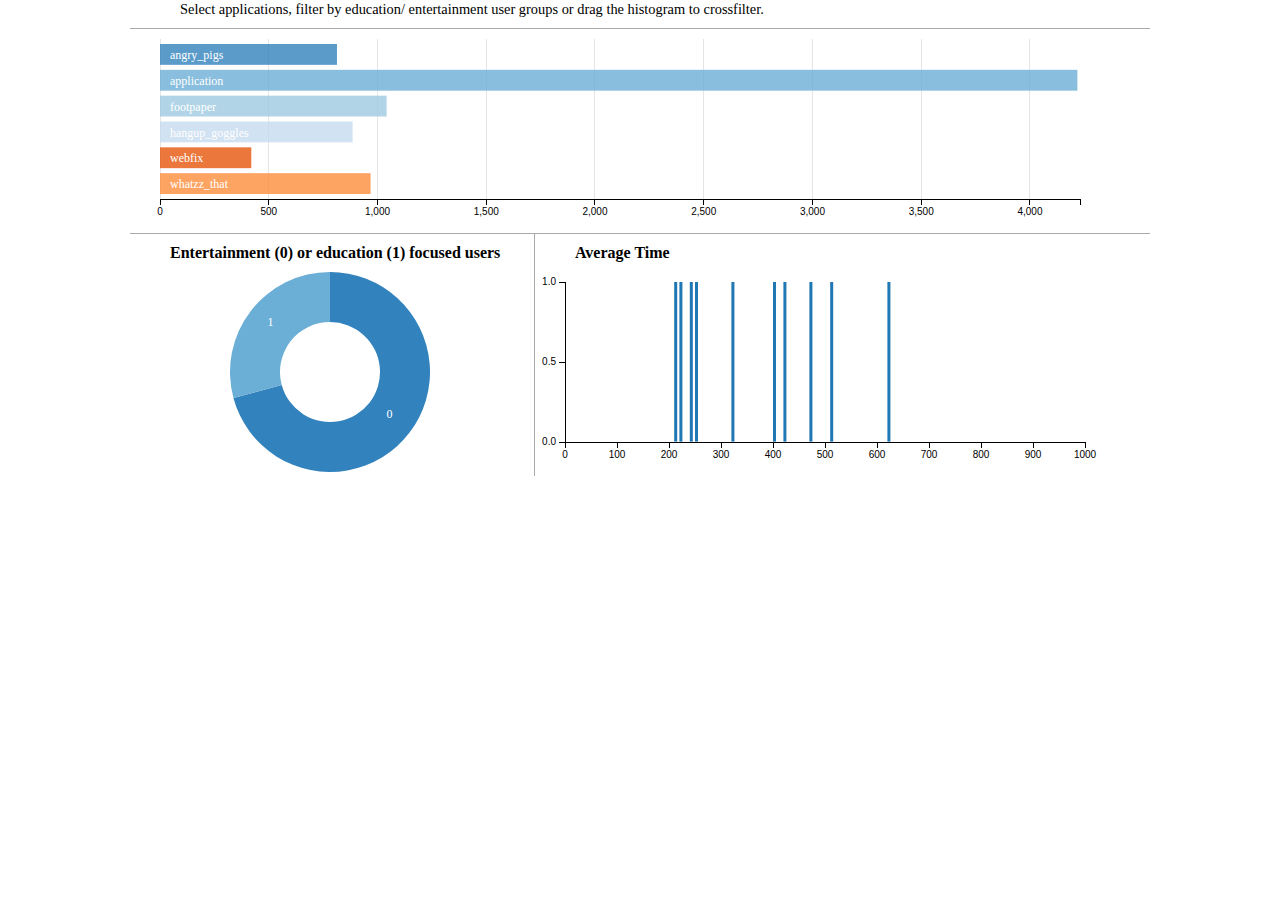
==== AppAnalytics.html @ ca4db63d "initial commit" ====
<!DOCTYPE html>
<html lang="en">
<head>
    <title>dc.js - Number Display Example</title>
    <meta charset="UTF-8">
    <link rel="stylesheet" type="text/css" href="dc.css"/>
    <link rel="stylesheet" href="filter2.css" />
</head>
<body>


<span>
		<span id="instructions">
			Select applications, filter by education/ entertainment user groups or drag the histogram to crossfilter.
		</span>
	</span>
<div id="charts">
    <div id="chart-row-spenders" class="display"></div>
    
    <div id="chart-ring-year" class="chart display">
        <div class="title">Entertainment (0) or education (1) focused users</div>
    </div>

    <div id="chart-hist-spend" class="chart display">
        <div class="title">Average Time</div>
    </div>
</div>



<script src="lib/d3.js"></script>

<script src="lib/crossfilter.js"></script>



<script type="text/javascript" src="dc.js"></script>
<script type="text/javascript">

var yearRingChart   = dc.pieChart("#chart-ring-year"),
    spendHistChart  = dc.barChart("#chart-hist-spend"),
    spenderRowChart = dc.rowChart("#chart-row-spenders");


d3.csv("Data-AppAnalytics.csv", function(error, spendData) {
// normalize/parse data
    
    console.debug(spendData);
spendData.forEach(function(d) {
    console.debug(d);
    console.debug(d.Spent);
    d.Spent = d.Spent;//.match(/\d+/);

    d.totalTime = Math.round(d.totalTime);//.match(/\d+/);
    
});

// set crossfilter
var ndx = crossfilter(spendData),
    yearDim  = ndx.dimension(function(d) {return +d.Year;}),
    spendDim = ndx.dimension(function(d) {console.debug("returning Spent:", d.Spent); return Math.floor(d.Spent/10);}),
    timeDim = ndx.dimension(function(d) {console.debug("returning Time:", d.totalTime); return Math.floor(d.totalTime/10);}),
    nameDim  = ndx.dimension(function(d) {return d.Name;}),
    spendPerYear = yearDim.group().reduceSum(function(d) {return +d.Spent;}),
    spendPerName = nameDim.group().reduceSum(function(d) {return +d.Spent;}),
    spendHist    = spendDim.group().reduceCount();
    timeHist    = timeDim.group().reduceCount();

yearRingChart
    .width(400).height(200)
    .dimension(yearDim)
    .group(spendPerYear)
    .innerRadius(50);

spendHistChart
    .width(600).height(200)
    .dimension(timeDim)
    .group(timeHist)
    .x(d3.scale.linear().domain([0,100]))
    .elasticY(true);

spendHistChart.xAxis().tickFormat(function(d) {return d*10}); // convert back to base unit
spendHistChart.yAxis().ticks(2);

spenderRowChart
    .width(1000).height(200)
    .dimension(nameDim)
    .group(spendPerName)
    .elasticX(true);

dc.renderAll();

});

</script>

</body>
</html>
---- dc.css ----
div.dc-chart {
    /* float: left; */
}

.dc-chart rect.bar {
    stroke: none;
    cursor: pointer;
}

.dc-chart rect.bar:hover {
    fill-opacity: .5;
}

.dc-chart rect.stack1 {
    stroke: none;
    fill: red;
}

.dc-chart rect.stack2 {
    stroke: none;
    fill: green;
}

.dc-chart rect.deselected {
    stroke: none;
    fill: #ccc;
}

.dc-chart .empty-chart .pie-slice path {
    fill: #FFEEEE;
    cursor: default;
}

.dc-chart .empty-chart .pie-slice {
    cursor: default;
}

.dc-chart .pie-slice {
    fill: white;
    font-size: 12px;
    cursor: pointer;
}

.dc-chart .pie-slice.external{
    fill: black;
}

.dc-chart .pie-slice :hover {
    fill-opacity: .8;
}

.dc-chart .pie-slice.highlight {
    fill-opacity: .8;
}

.dc-chart .selected path {
    stroke-width: 3;
    stroke: #ccc;
    fill-opacity: 1;
}

.dc-chart .deselected path {
    stroke: none;
    fill-opacity: .5;
    fill: #ccc;
}

.dc-chart .axis path, .axis line {
    fill: none;
    stroke: #000;
    shape-rendering: crispEdges;
}

.dc-chart .axis text {
    font: 10px sans-serif;
}

.dc-chart .grid-line {
    fill: none;
    stroke: #ccc;
    opacity: .5;
    shape-rendering: crispEdges;
}

.dc-chart .grid-line line {
    fill: none;
    stroke: #ccc;
    opacity: .5;
    shape-rendering: crispEdges;
}

.dc-chart .brush rect.background {
    z-index: -999;
}

.dc-chart .brush rect.extent {
    fill: steelblue;
    fill-opacity: .125;
}

.dc-chart .brush .resize path {
    fill: #eee;
    stroke: #666;
}

.dc-chart path.line {
    fill: none;
    stroke-width: 1.5px;
}

.dc-chart circle.dot {
    stroke: none;
}

.dc-chart g.dc-tooltip path {
    fill: none;
    stroke: grey;
    stroke-opacity: .8;
}

.dc-chart path.area {
    fill-opacity: .3;
    stroke: none;
}

.dc-chart .node {
    font-size: 0.7em;
    cursor: pointer;
}

.dc-chart .node :hover {
    fill-opacity: .8;
}

.dc-chart .selected circle {
    stroke-width: 3;
    stroke: #ccc;
    fill-opacity: 1;
}

.dc-chart .deselected circle {
    stroke: none;
    fill-opacity: .5;
    fill: #ccc;
}

.dc-chart .bubble {
    stroke: none;
    fill-opacity: 0.6;
}

.dc-data-count {
    float: right;
    margin-top: 15px;
    margin-right: 15px;
}

.dc-data-count .filter-count {
    color: #3182bd;
    font-weight: bold;
}

.dc-data-count .total-count {
    color: #3182bd;
    font-weight: bold;
}

.dc-data-table {
}

.dc-chart g.state {
    cursor: pointer;
}

.dc-chart g.state :hover {
    fill-opacity: .8;
}

.dc-chart g.state path {
    stroke: white;
}

.dc-chart g.selected path {
}

.dc-chart g.deselected path {
    fill: grey;
}

.dc-chart g.selected text {
}

.dc-chart g.deselected text {
    display: none;
}

.dc-chart g.county path {
    stroke: white;
    fill: none;
}

.dc-chart g.debug rect {
    fill: blue;
    fill-opacity: .2;
}

.dc-chart g.row rect {
    fill-opacity: 0.8;
    cursor: pointer;
}

.dc-chart g.row rect:hover {
    fill-opacity: 0.6;
}

.dc-chart g.row text {
    fill: white;
    font-size: 12px;
    cursor: pointer;
}

.dc-legend {
    font-size: 11px;
}

.dc-legend-item {
    cursor: pointer;
}

.dc-chart g.axis text {
    /* Makes it so the user can't accidentally click and select text that is meant as a label only */
    -webkit-user-select: none; /* Chrome/Safari */
    -moz-user-select: none; /* Firefox */
    -ms-user-select: none; /* IE10 */
    -o-user-select: none;
    user-select: none;
    pointer-events: none;
}

.dc-chart path.highlight {
    stroke-width: 3;
    fill-opacity: 1;
    stroke-opacity: 1;
}

.dc-chart .highlight {
    fill-opacity: 1;
    stroke-opacity: 1;
}

.dc-chart .fadeout {
    fill-opacity: 0.2;
    stroke-opacity: 0.2;
}

.dc-chart path.dc-symbol, g.dc-legend-item.fadeout {
    fill-opacity: 0.5;
    stroke-opacity: 0.5;
}

.dc-hard .number-display {
    float: none;
}

.dc-chart .box text {
    font: 10px sans-serif;
    -webkit-user-select: none; /* Chrome/Safari */
    -moz-user-select: none; /* Firefox */
    -ms-user-select: none; /* IE10 */
    -o-user-select: none;
    user-select: none;
    pointer-events: none;
}

.dc-chart .box line,
.dc-chart .box circle {
    fill: #fff;
    stroke: #000;
    stroke-width: 1.5px;
}

.dc-chart .box rect {
    stroke: #000;
    stroke-width: 1.5px;
}

.dc-chart .box .center {
    stroke-dasharray: 3,3;
}

.dc-chart .box .outlier {
    fill: none;
    stroke: #ccc;
}

.dc-chart .box.deselected .box {
    fill: #ccc;
}

.dc-chart .box.deselected {
    opacity: .5;
}

.dc-chart .symbol{
    stroke: none;
}

.dc-chart .heatmap .box-group.deselected rect {
    stroke: none;
    fill-opacity: .5;
    fill: #ccc;
}

.dc-chart .heatmap g.axis text {
    pointer-events: all;
    cursor: pointer;
}
---- filter2.css ----
body {
    font-family: "Verdana";
    margin: 0px auto;
    width: 1020px;
}

#body {
    position: relative;
}

footer {
    padding: 2em 0 1em 0;
    font-size: 12px;
}

h1 {
    font-size: 24px;
    margin-top: .3em;
    margin-bottom: 0;
    display: inline-block;
}

#instructions{
    font-size: 90%;
    margin-left: 50px;
}

h1 + h2 {
    margin-top: 0;
}

h2 {
    font-weight: 400;
    font-size: 28px;
}

h1, h2 {
    font-family: "Yanone Kaffeesatz";
    text-rendering: optimizeLegibility;
}

#body > p {
    line-height: 1.5em;
    width: 640px;
    text-rendering: optimizeLegibility;
}

path {
    /* stroke: black; */
    /* stroke-width: 0.15px; */
    /* fill: #fafafa; */
}

div.tooltip {
    position: absolute;
    width: 200px;
    padding: 8px;
    font: 12px sans-serif;
    background: #fff;
    border: solid 1px #aaa;
    border-radius: 8px;
    pointer-events: none;
}

.boldDetail{
    font-weight: bold;
}

.normalDetail{
    font-weight: normal;
}

#charts {
    padding: 10px 0;
}

#about{
    text-align: center;
    font-size: 90%;
}

#links{
    text-align: right;
    margin-right: 267px;
    margin-bottom: 10px;
}

.blacklink{
    color:black;
    margin-bottom: 10px;
}

.chart {
    display: inline-block;
    /* height: 151px; */
    margin-bottom: 20px;
}

#chart-row-spenders{
    border-bottom: solid 1px #aaa;
    border-top: solid 1px #aaa;
    overflow: hidden;
}

#chart-hist-spend {
    padding-top: 10px;
    border-left: solid 1px #aaa;
    /* border-right: solid 1px #aaa; */
}

.reset {
    padding-left: 1em;
    font-size: smaller;
    color: #ccc;
}

.background.bar {
    fill: #ccc;
}

.title{
    text-align: left;
    margin-left: 40px;
    font-weight: bold;
    padding-bottom: 10px;
}

#logTime-chart .foreground.bar {
    fill: #D9D9D9;
}

#logTime-chart .background.bar {
    fill: #F0F0F0;
}

#userCount-chart .foreground.bar {
    fill: #6497FF;
}

#errorCount-chart .foreground.bar {
    fill:  #d62728;
}


.bar{
    stroke:black;
    stroke-width: .3;
}

.axis path, .axis line {
    fill: none;
    stroke: #000;
    shape-rendering: crispEdges;
}

.axis text {
    font: 10px sans-serif;
}

.brush rect.extent {
    fill: steelblue;
    fill-opacity: .125;
}

.brush .resize path {
    fill: #eee;
    stroke: #666;
}

#userCount-chart {
    width: 490px;
}

#errorCount-chart {
    width: 245px;
}

#logTime-chart {
    width: 500px;
}
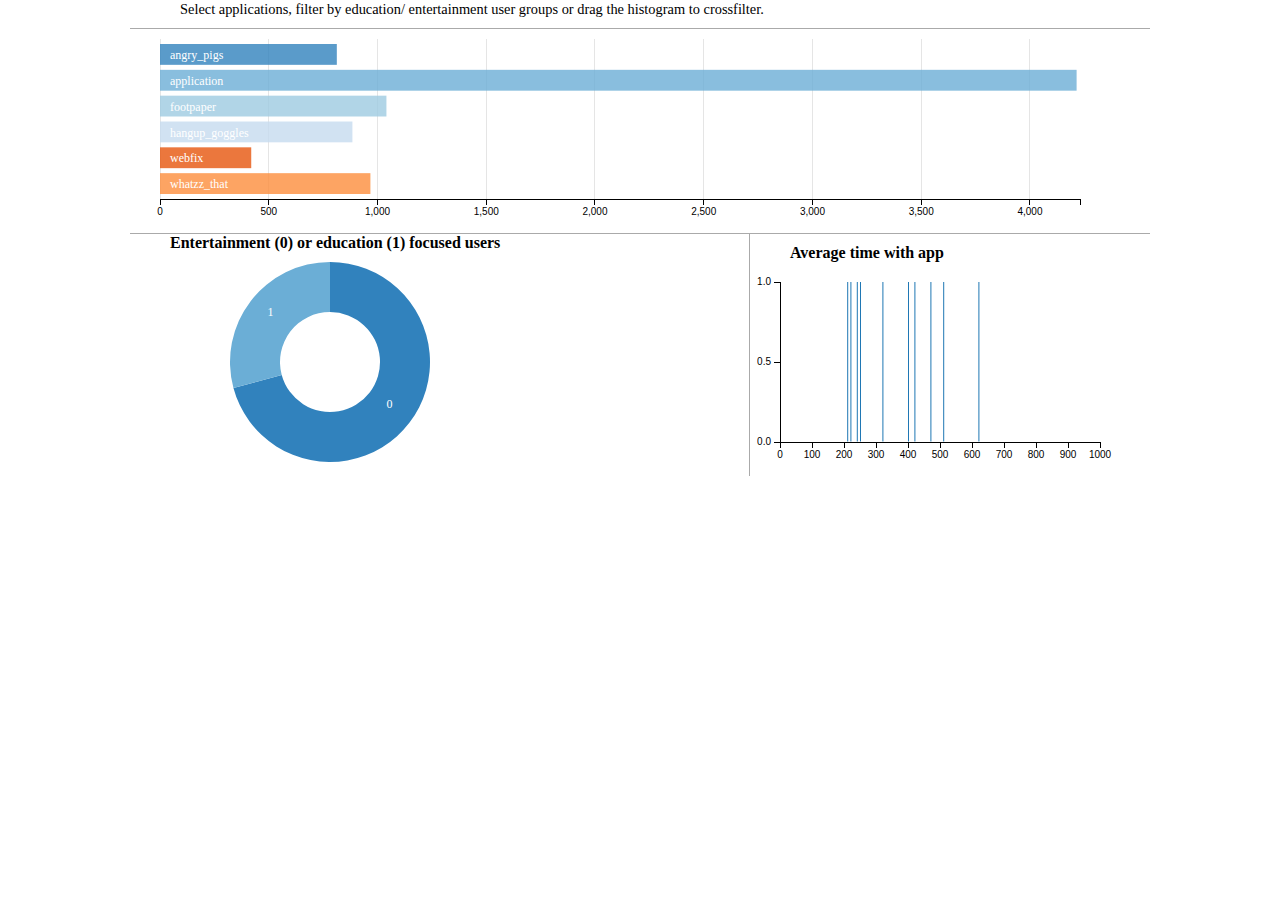
==== commit 1a025184: "Update AppAnalytics.html" ====
--- a/AppAnalytics.html
+++ b/AppAnalytics.html
@@ -21,8 +21,8 @@
         <div class="title">Entertainment (0) or education (1) focused users</div>
     </div>
 
-    <div id="chart-hist-spend" class="chart display">
-        <div class="title">Average Time</div>
+    <div id="chart-hist-spend" class="chart display" style="float: right">
+        <div class="title">Average time with app</div>
     </div>
 </div>
 
@@ -73,7 +73,7 @@
     .innerRadius(50);
 
 spendHistChart
-    .width(600).height(200)
+    .width(400).height(200)
     .dimension(timeDim)
     .group(timeHist)
     .x(d3.scale.linear().domain([0,100]))
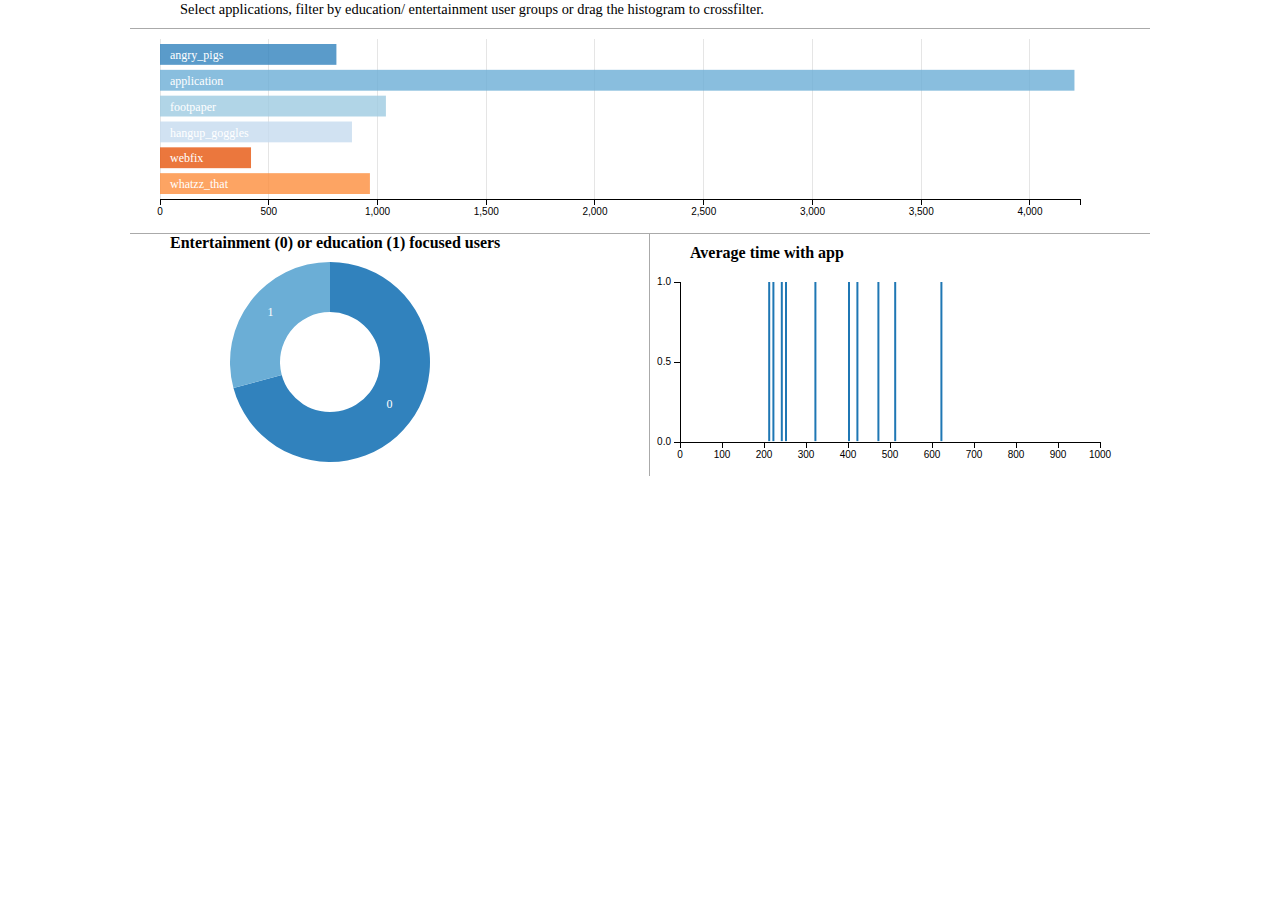
==== commit 17fd80e4: "Update AppAnalytics.html" ====
--- a/AppAnalytics.html
+++ b/AppAnalytics.html
@@ -73,7 +73,7 @@
     .innerRadius(50);
 
 spendHistChart
-    .width(400).height(200)
+    .width(500).height(200)
     .dimension(timeDim)
     .group(timeHist)
     .x(d3.scale.linear().domain([0,100]))
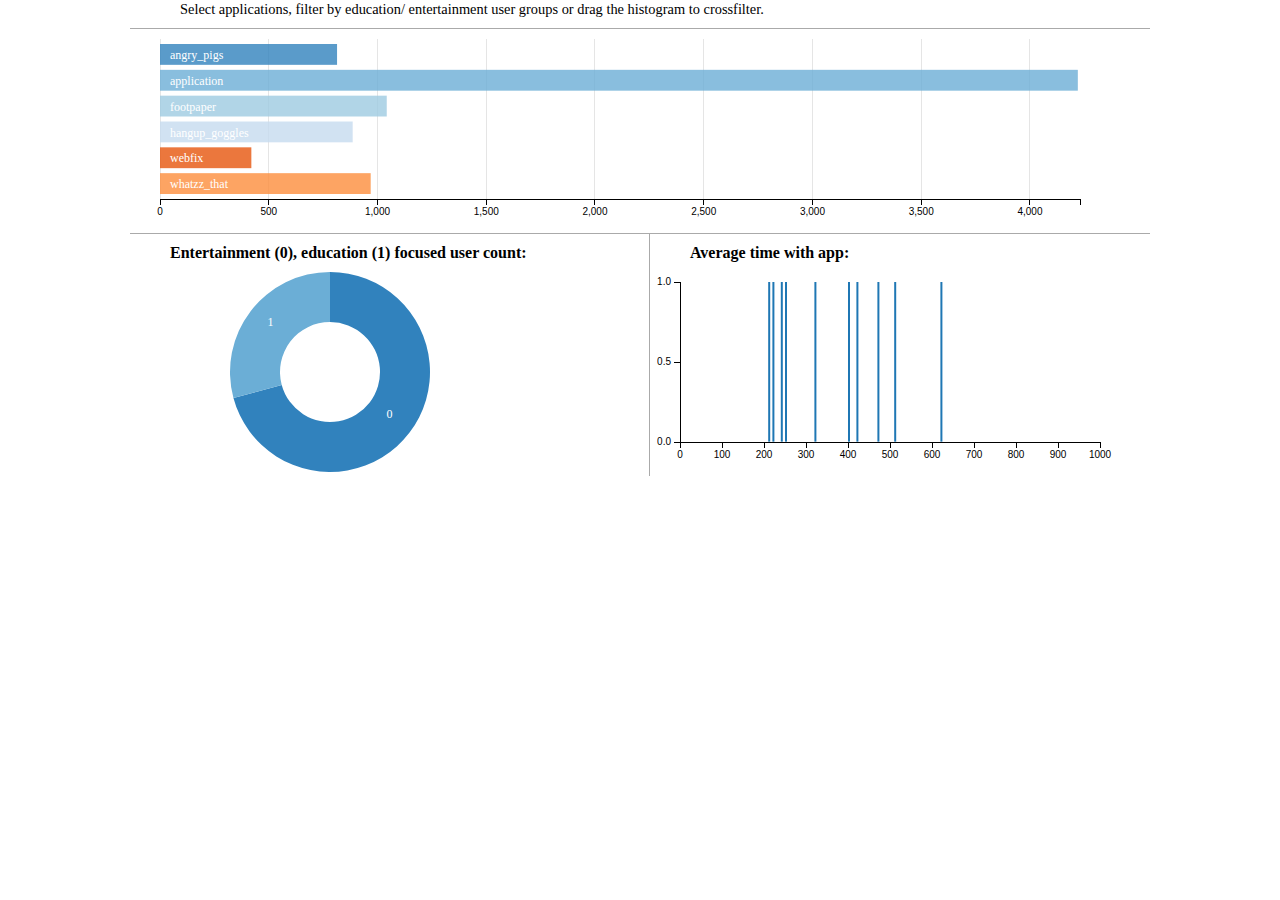
==== commit fb21b77c: "Update AppAnalytics.html" ====
--- a/AppAnalytics.html
+++ b/AppAnalytics.html
@@ -18,11 +18,11 @@
     <div id="chart-row-spenders" class="display"></div>
     
     <div id="chart-ring-year" class="chart display">
-        <div class="title">Entertainment (0) or education (1) focused users</div>
+        <div class="title">Entertainment (0), education (1) focused user count:</div>
     </div>
 
     <div id="chart-hist-spend" class="chart display" style="float: right">
-        <div class="title">Average time with app</div>
+        <div class="title">Average time with app:</div>
     </div>
 </div>
 
--- a/filter2.css
+++ b/filter2.css
@@ -91,7 +91,7 @@
     margin-bottom: 10px;
 }
 
-.chart {
+.chart {padding-top: 10px;
     display: inline-block;
     /* height: 151px; */
     margin-bottom: 20px;
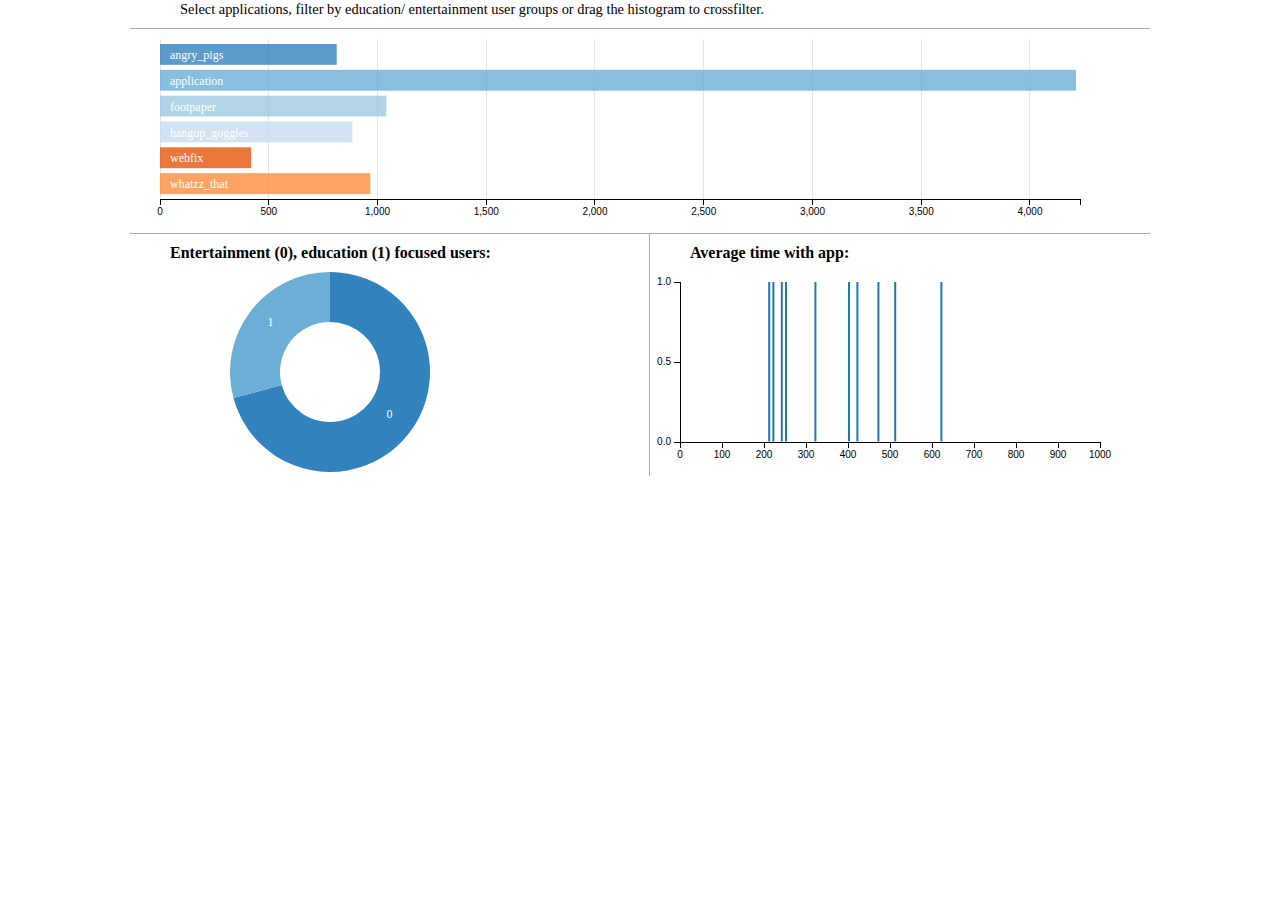
==== commit ed5d2965: "Update AppAnalytics.html" ====
--- a/AppAnalytics.html
+++ b/AppAnalytics.html
@@ -18,7 +18,7 @@
     <div id="chart-row-spenders" class="display"></div>
     
     <div id="chart-ring-year" class="chart display">
-        <div class="title">Entertainment (0), education (1) focused user count:</div>
+        <div class="title">Entertainment (0), education (1) focused users:</div>
     </div>
 
     <div id="chart-hist-spend" class="chart display" style="float: right">
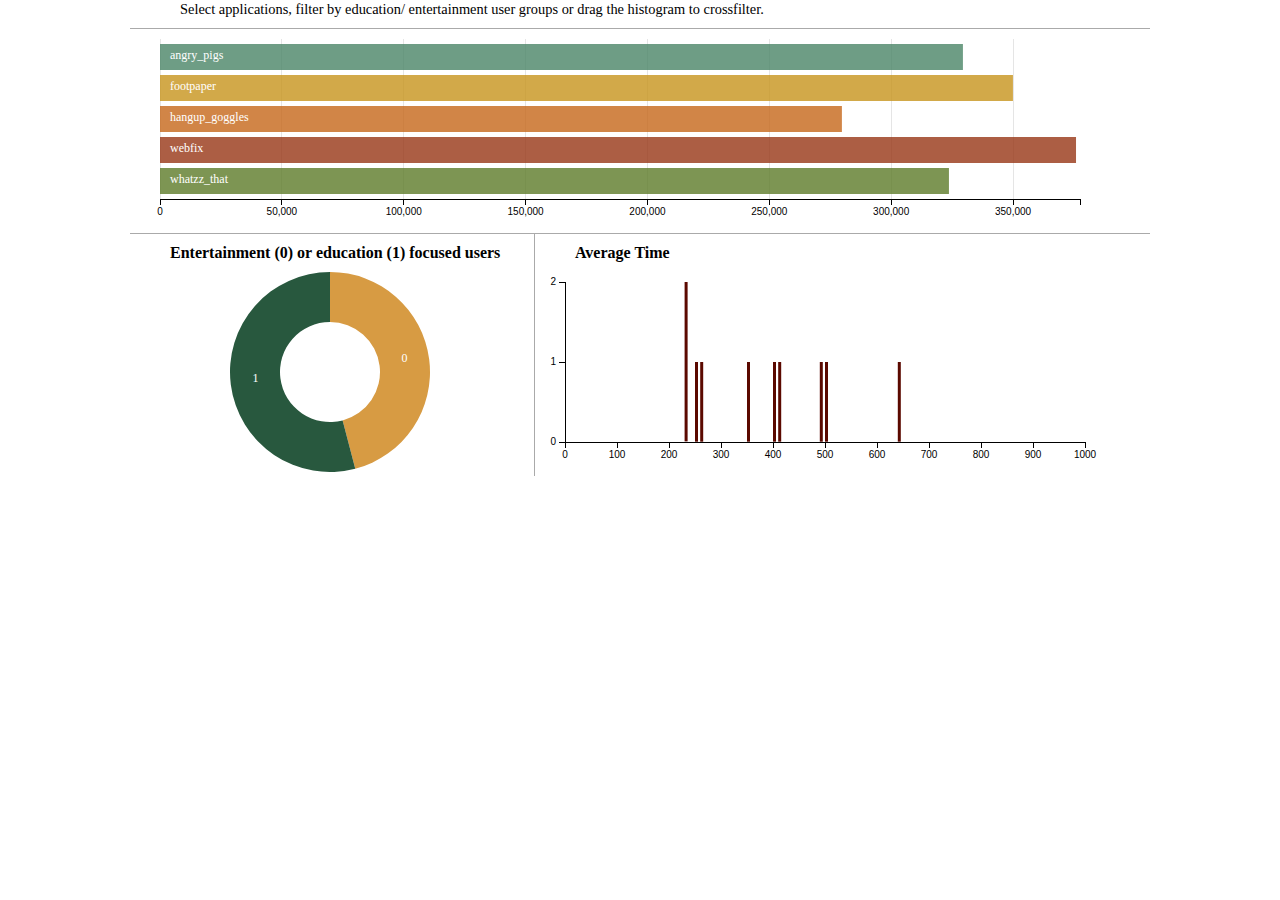
==== commit b2aeb6df: "Updating colors" ====
--- a/AppAnalytics.html
+++ b/AppAnalytics.html
@@ -18,11 +18,11 @@
     <div id="chart-row-spenders" class="display"></div>
     
     <div id="chart-ring-year" class="chart display">
-        <div class="title">Entertainment (0), education (1) focused users:</div>
+        <div class="title">Entertainment (0) or education (1) focused users</div>
     </div>
 
-    <div id="chart-hist-spend" class="chart display" style="float: right">
-        <div class="title">Average time with app:</div>
+    <div id="chart-hist-spend" class="chart display">
+        <div class="title">Average Time</div>
     </div>
 </div>
 
@@ -40,7 +40,11 @@
 var yearRingChart   = dc.pieChart("#chart-ring-year"),
     spendHistChart  = dc.barChart("#chart-hist-spend"),
     spenderRowChart = dc.rowChart("#chart-row-spenders");
-
+var colorID1=0;
+var colorID2=0;
+var colorID3=0;
+var colors1 = ["#28583E","#D79B43"]
+var colors2 = ["#5D7A28","#4A8567","#C7931B","#C66619","#973615"]
 
 d3.csv("Data-AppAnalytics.csv", function(error, spendData) {
 // normalize/parse data
@@ -70,27 +74,32 @@
     .width(400).height(200)
     .dimension(yearDim)
     .group(spendPerYear)
-    .innerRadius(50);
+    .innerRadius(50)
+        .colors( function(d,i){ colorID1++; if (colorID1 >1) colorID1=0; return colors1[colorID1];});
 
 spendHistChart
-    .width(500).height(200)
+    .width(600).height(200)
     .dimension(timeDim)
     .group(timeHist)
     .x(d3.scale.linear().domain([0,100]))
-    .elasticY(true);
+    .elasticY(true)
+        .colors("#5B0900");
 
 spendHistChart.xAxis().tickFormat(function(d) {return d*10}); // convert back to base unit
 spendHistChart.yAxis().ticks(2);
 
+    var colors3 = ["#5D7A28","#4A8567","#C7931B","#C66619","#973615"]
 spenderRowChart
     .width(1000).height(200)
     .dimension(nameDim)
     .group(spendPerName)
-    .elasticX(true);
+    .elasticX(true)
+        .colors( function(d,i){ colorID3++; if (colorID3 >4) colorID3=0; return colors3[colorID3];});
 
-dc.renderAll();
+    dc.renderAll();
 
 });
+
 
 </script>
 
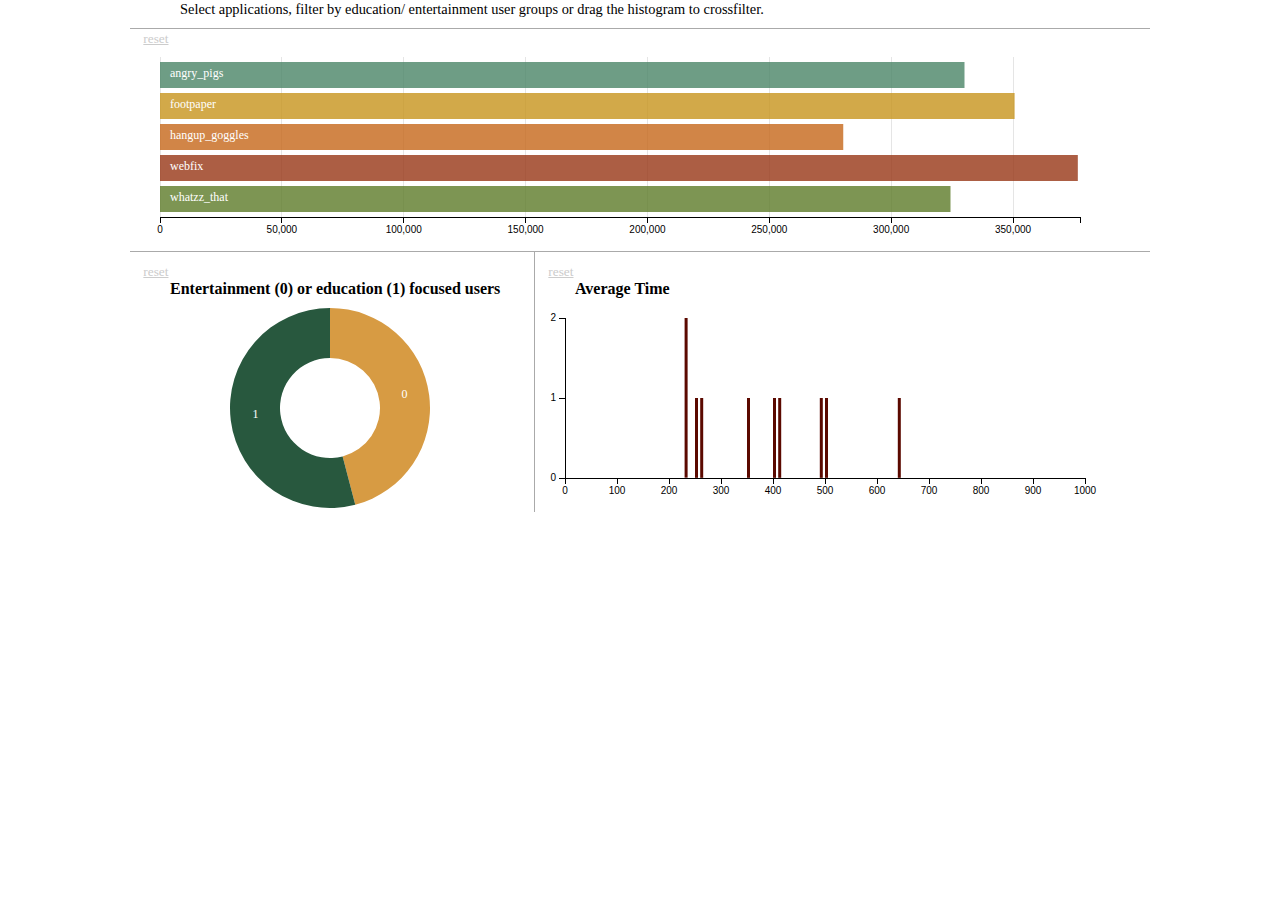
==== commit f0cb6207: "Update AppAnalytics.html" ====
--- a/AppAnalytics.html
+++ b/AppAnalytics.html
@@ -11,17 +11,24 @@
 
 <span>
 		<span id="instructions">
+            
 			Select applications, filter by education/ entertainment user groups or drag the histogram to crossfilter.
 		</span>
 	</span>
 <div id="charts">
-    <div id="chart-row-spenders" class="display"></div>
-    
+    <div id="chart-row-spenders" class="display">
+
+
+        <a class="reset"  href="javascript:spenderRowChart.filterAll();dc.redrawAll();" style="display: none; ">reset</a>
+    </div>
+
     <div id="chart-ring-year" class="chart display">
+        <a class="reset" href="javascript:yearRingChart.filterAll();dc.redrawAll();" style="display: none;">reset</a>
         <div class="title">Entertainment (0) or education (1) focused users</div>
     </div>
 
     <div id="chart-hist-spend" class="chart display">
+        <a class="reset" href="javascript:spendHistChart.filterAll();dc.redrawAll();" style="display: none;">reset</a>
         <div class="title">Average Time</div>
     </div>
 </div>
@@ -99,8 +106,10 @@
     dc.renderAll();
 
 });
-
-
+yearRingChart.turnOnControls(true)
+spendHistChart.turnOnControls(true)
+spenderRowChart.turnOnControls(true)
+    
 </script>
 
 </body>
